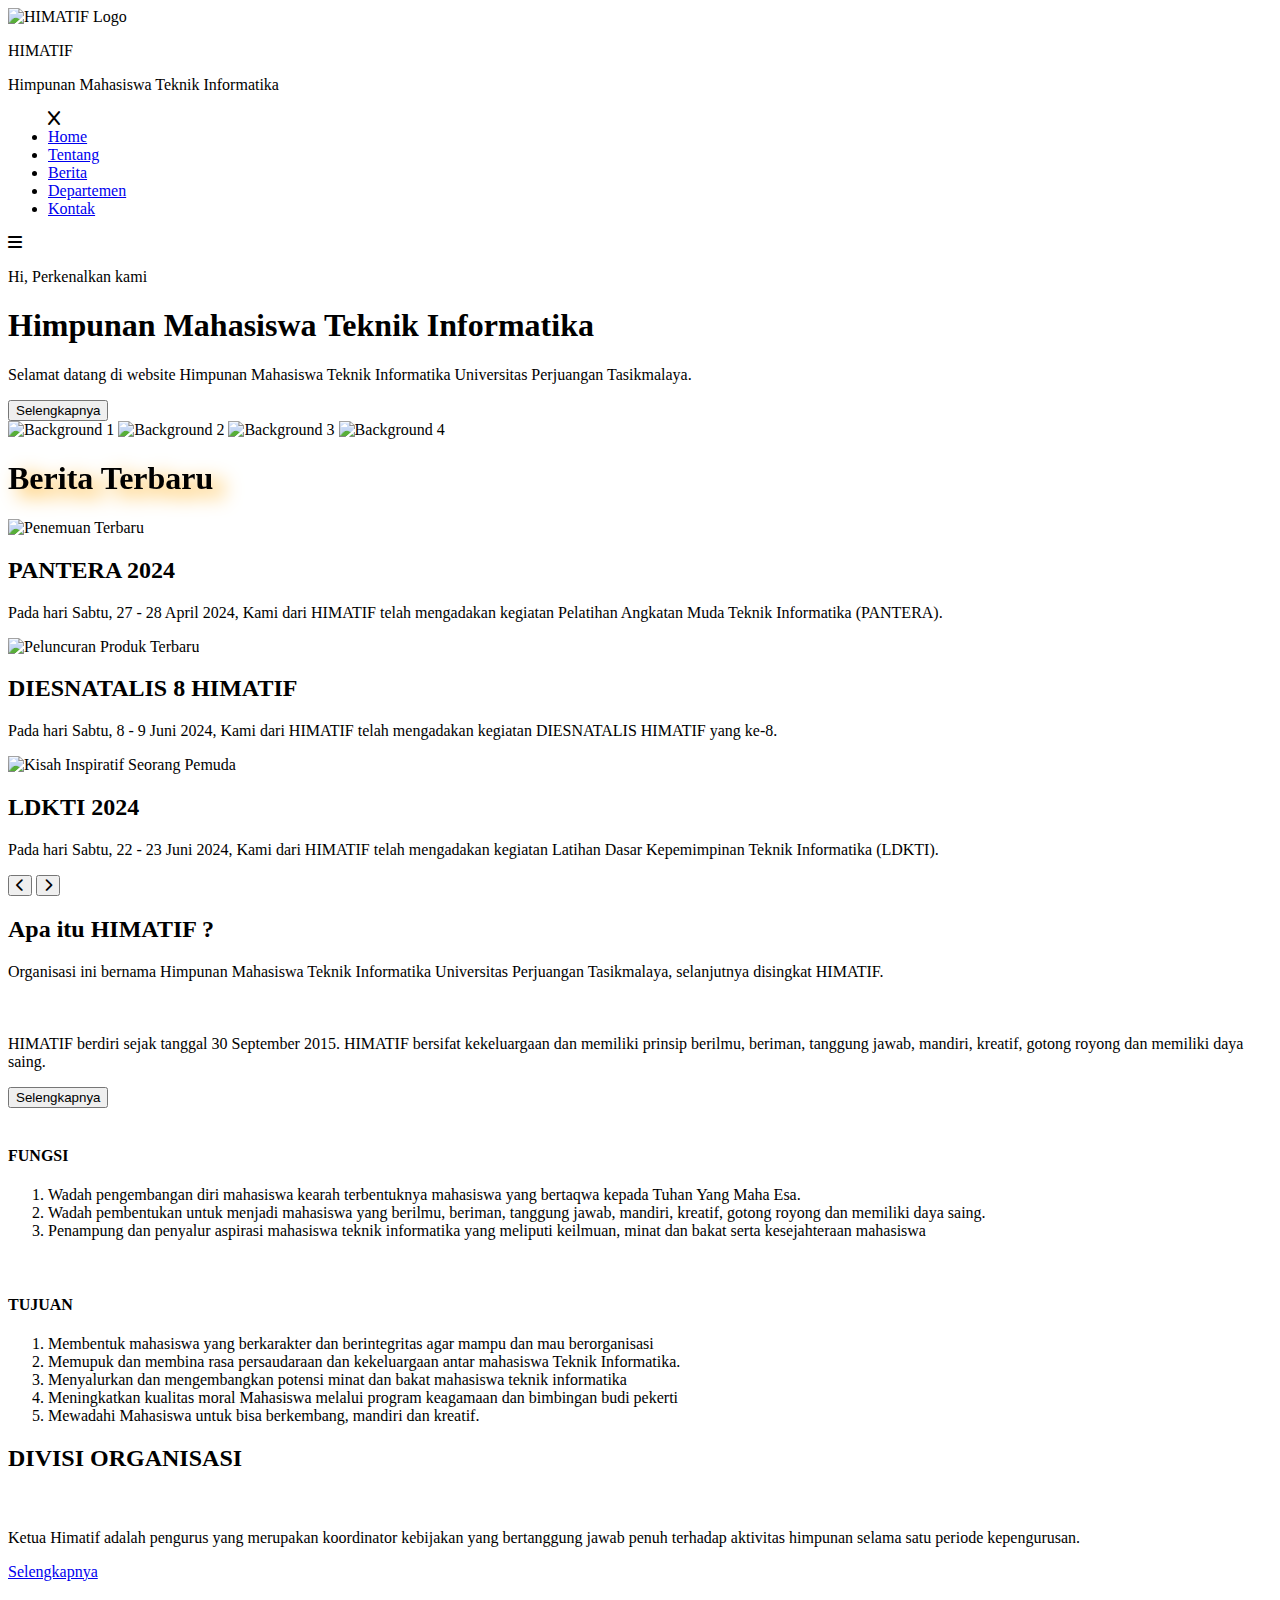
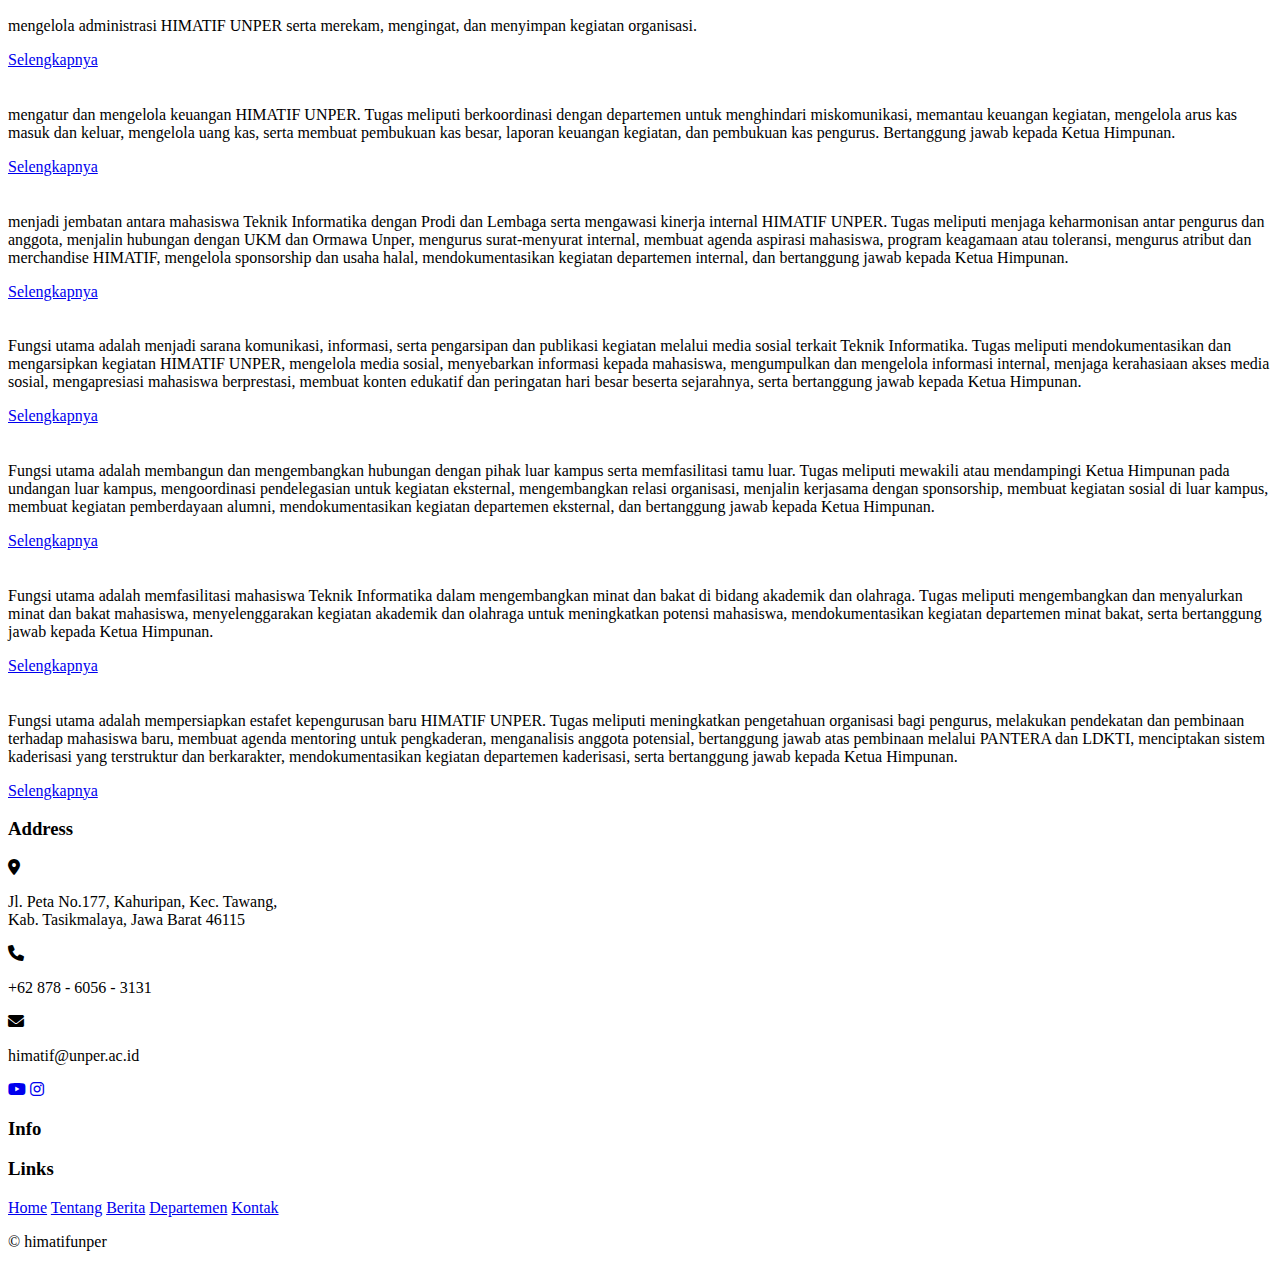
==== index.html @ 8213f9b0 "Add files via upload" ====
<!DOCTYPE html>
<html lang="en">

<head>
    <meta charset="UTF-8">
    <meta name="viewport" content="width=device-width, initial-scale=1.0">
    <title>HIMATIF</title>
    <link rel="icon" href="images/himatif.png" type="image/png">
    <link rel="stylesheet" href="https://cdnjs.cloudflare.com/ajax/libs/slick-carousel/1.8.1/slick.css">
    <link rel="stylesheet" href="https://cdnjs.cloudflare.com/ajax/libs/slick-carousel/1.8.1/slick-theme.css">
    <link rel="stylesheet" href="https://cdnjs.cloudflare.com/ajax/libs/font-awesome/6.0.0-beta3/css/all.min.css">
    <link rel="stylesheet" href="css/style.css">
    <link rel="stylesheet" href="css/media_queries.css">
    <script src="https://kit.fontawesome.com/3304249255.js" crossorigin="anonymous"></script>
</head>

<body>
    <div class="main-page">
        <header>
            <nav class="navbar">
                <div class="logo">
                    <img src="images/himatif.png" alt="HIMATIF Logo"> <!-- Add your logo image here -->
                    <div>
                        <p>HIMATIF</p>
                        <p>Himpunan Mahasiswa Teknik Informatika</p>
                    </div>
                </div>
                <div class="links">
                    <ul>
                        <i class="fa-solid fa-x cross-icon "></i>
                        <li><a href="#">Home</a></li>
                        <li><a href="#about">Tentang</a></li>
                        <li><a href="#berita">Berita</a></li>
                        <li><a href="#services">Departemen</a></li>
                        <li><a href="#kontak">Kontak</a></li>
                    </ul>
                </div>
                <i class="fa-solid fa-bars menu"></i>
            </nav>
        </header>
        <div class="main-page-content padding-horizontal flex">
            <div class="main-content-text">
                <p>Hi, Perkenalkan kami </p>
                <h1>Himpunan Mahasiswa Teknik Informatika </h1>
                <p>Selamat datang di website Himpunan Mahasiswa Teknik Informatika Universitas Perjuangan Tasikmalaya.</p>
                <button class="primary-btn">
                    Selengkapnya
                </button>
            </div>
           <!-- <div class="main-image"><img src="images/himatif.png" alt=""></div>-->
           
           <div class="background-slider ">
            <img  src="images/slide1.JPG" alt="Background 1">
            <img  src="images/slide2.JPG" alt="Background 2">
            <img src="images/slide3.JPG" alt="Background 3">
            <img src="images/slide6.JPG" alt="Background 4">
        </div>
    </div>
</div>
<div class="container_berita">
    <div class="header_berita">
        <h1 style="filter: drop-shadow(10px 7px 10px orange);">Berita Terbaru</h1>
    </div>
</div>
<div id="berita">
<div class="slider-container">
    <div class="news-slider">
        <div class="news-item">
            <div class="news-content">
                <img src="images/pantera.jpg" alt="Penemuan Terbaru">
                <h2>PANTERA 2024</h2>
                <p>Pada hari Sabtu, 27 - 28 April 2024, Kami dari HIMATIF telah mengadakan kegiatan Pelatihan Angkatan Muda Teknik Informatika (PANTERA).</p>
            </div>
        </div>
        <div class="news-item">
            <div class="news-content">
                <img src="images/diesnat.jpg" alt="Peluncuran Produk Terbaru">
                <h2>DIESNATALIS 8 HIMATIF</h2>
                <p>Pada hari Sabtu, 8 - 9 Juni 2024, Kami dari HIMATIF telah mengadakan kegiatan DIESNATALIS HIMATIF yang ke-8.</p>
            </div>
        </div>
        <div class="news-item">
            <div class="news-content">
                <img src="images/ldkti.jpg" alt="Kisah Inspiratif Seorang Pemuda">
                <h2>LDKTI 2024</h2>
                <p>Pada hari Sabtu, 22 - 23 Juni 2024, Kami dari HIMATIF telah mengadakan kegiatan Latihan Dasar Kepemimpinan Teknik Informatika (LDKTI).</p>
            </div>
        </div>
        <!-- Tambahkan berita lainnya sesuai kebutuhan -->
    </div>
</div>

    <button class="slide-prev"><i class="fas fa-chevron-left"></i></button>
        <button class="slide-next"><i class="fas fa-chevron-right"></i></button>
</div>


    <div id="about" class="about-us">
        <div class="header-text ">
            <h2>Apa itu <span class="blue-color">HIMATIF ?</span></h2>
            <p>Organisasi ini bernama Himpunan Mahasiswa Teknik Informatika Universitas Perjuangan Tasikmalaya, selanjutnya disingkat HIMATIF.
        </div>

        </p>
        <div class="about-content">
            <!-- <div class="about-content-left"> -->
            <div class="main-image"><img src="images/himatif.png" alt=""></div>
            <!-- </div> -->
            <div class="about-content-right">
                <h2></h2>
                <p>HIMATIF berdiri sejak tanggal 30 September 2015. HIMATIF bersifat kekeluargaan dan memiliki prinsip berilmu, beriman, tanggung jawab, mandiri, kreatif, gotong royong dan memiliki daya saing.</p>
                <p></p>
                <button class="primary-btn">Selengkapnya</button>
            </div>

        </div>

    </div>
    <div class="customers-cards-section flex">
        <div class="customer-card">
            <img src="images/himatif.png" alt="">
            <div class="card-detail flex-column">
                <section>
                    <h4>FUNGSI</h4>
                </section>
                <p>
                    <ol>
                        <li>Wadah pengembangan diri mahasiswa kearah terbentuknya mahasiswa yang bertaqwa kepada Tuhan Yang Maha Esa.</li>
                        <li>Wadah pembentukan untuk menjadi mahasiswa yang berilmu, beriman, tanggung jawab, mandiri, kreatif, gotong royong dan memiliki daya saing.</li>
                        <li>Penampung dan penyalur aspirasi mahasiswa teknik informatika yang meliputi keilmuan, minat dan bakat serta kesejahteraan mahasiswa</li>
                    </ol>
                    
                </p>
            </div>
        </div>
        <div class="customer-card">
            <img src="images/himatif.png" alt="">
            <div class="card-detail flex-column">
                <section>
                    <h4>TUJUAN</h4>
                    
                </section>
                <p>
                    <ol>
                        <li>Membentuk mahasiswa yang berkarakter dan berintegritas agar mampu dan mau berorganisasi</li>
                        <li>Memupuk dan membina rasa persaudaraan dan kekeluargaan antar mahasiswa Teknik Informatika.</li>
                        <li>Menyalurkan dan mengembangkan potensi minat dan bakat mahasiswa teknik informatika</li>
                        <li>Meningkatkan kualitas moral Mahasiswa melalui program keagamaan dan bimbingan budi pekerti</li>
                        <li>Mewadahi Mahasiswa untuk bisa berkembang, mandiri dan kreatif.</li>
                    </ol>
                </p>
            </div>
        </div>
    </div>
   
    <div id="services" class="our-services max  rgin-top flex ">
        <div class="header-text">

            <h2>DIVISI <span class="blue-color">ORGANISASI</span></h2>
            <p></p>
        </div>
        <div class="service-cards-section flex padding-horizontal">
            <div class="service-card">
                <img src="images/ketua.png" alt="">
                <h3></h3>
                <p>Ketua Himatif adalah pengurus yang merupakan koordinator kebijakan yang bertanggung jawab penuh terhadap aktivitas himpunan selama satu periode kepengurusan.</p>
                <div class="read-more">
                    <a href="presidium.html">Selengkapnya</a>
                </div>
                
            </div>
        </div>
        <div class="service-cards-section flex padding-horizontal">
           
            
            <div class="service-card">
                <img src="images/sekretaris.png" alt="">
                <h3> </h3>
                <p>mengelola administrasi HIMATIF UNPER serta merekam, mengingat, dan menyimpan kegiatan organisasi.</p>
                <div class="read-more">
                    <a href="sekretaris.html">Selengkapnya</a>
                </div>
            </div>
            <div class="service-card">
                <img src="images/bendahara.png" alt="">
                <h3></h3>
                <p>mengatur dan mengelola keuangan HIMATIF UNPER. Tugas meliputi berkoordinasi dengan departemen untuk menghindari miskomunikasi, memantau keuangan kegiatan, mengelola arus kas masuk dan keluar, mengelola uang kas, serta membuat pembukuan kas besar, laporan keuangan kegiatan, dan pembukuan kas pengurus. Bertanggung jawab kepada Ketua Himpunan.</p>
                <div class="read-more">
                    <a href="bendahara.html">Selengkapnya</a>
                </div>
            </div>
        </div>
        <div class="service-cards-section flex padding-horizontal">
           
            
            <div class="service-card">
                <img src="images/internal.png" alt="">
                <h3></h3>
                <p>menjadi jembatan antara mahasiswa Teknik Informatika dengan Prodi dan Lembaga serta mengawasi kinerja internal HIMATIF UNPER. Tugas meliputi menjaga keharmonisan antar pengurus dan anggota, menjalin hubungan dengan UKM dan Ormawa Unper, mengurus surat-menyurat internal, membuat agenda aspirasi mahasiswa, program keagamaan atau toleransi, mengurus atribut dan merchandise HIMATIF, mengelola sponsorship dan usaha halal, mendokumentasikan kegiatan departemen internal, dan bertanggung jawab kepada Ketua Himpunan.</p>
                <div class="read-more">
                    <a href="internal.html">Selengkapnya</a>
                </div>
            </div>
            <div class="service-card">
                <img src="images/medkom.png" alt="">
                <h3> </h3>
                <p>Fungsi utama adalah menjadi sarana komunikasi, informasi, serta pengarsipan dan publikasi kegiatan melalui media sosial terkait Teknik Informatika. Tugas meliputi mendokumentasikan dan mengarsipkan kegiatan HIMATIF UNPER, mengelola media sosial, menyebarkan informasi kepada mahasiswa, mengumpulkan dan mengelola informasi internal, menjaga kerahasiaan akses media sosial, mengapresiasi mahasiswa berprestasi, membuat konten edukatif dan peringatan hari besar beserta sejarahnya, serta bertanggung jawab kepada Ketua Himpunan.
</p>
                <div class="read-more">
                    <a href="medkominfo.html">Selengkapnya</a>
                </div>
            </div>
            <div class="service-card">
                <img src="images/eksternal.png" alt="">
                <h3> </h3>
                <p>Fungsi utama adalah membangun dan mengembangkan hubungan dengan pihak luar kampus serta memfasilitasi tamu luar. Tugas meliputi mewakili atau mendampingi Ketua Himpunan pada undangan luar kampus, mengoordinasi pendelegasian untuk kegiatan eksternal, mengembangkan relasi organisasi, menjalin kerjasama dengan sponsorship, membuat kegiatan sosial di luar kampus, membuat kegiatan pemberdayaan alumni, mendokumentasikan kegiatan departemen eksternal, dan bertanggung jawab kepada Ketua Himpunan.</p>
                <div class="read-more">
                    <a href="eksternal.html">Selengkapnya</a>
                </div>
            </div>
            <div class="service-card">
                <img src="images/minbak.png" alt="">
                <h3> </h3>
                <p>Fungsi utama adalah memfasilitasi mahasiswa Teknik Informatika dalam mengembangkan minat dan bakat di bidang akademik dan olahraga. Tugas meliputi mengembangkan dan menyalurkan minat dan bakat mahasiswa, menyelenggarakan kegiatan akademik dan olahraga untuk meningkatkan potensi mahasiswa, mendokumentasikan kegiatan departemen minat bakat, serta bertanggung jawab kepada Ketua Himpunan.</p>
                <div class="read-more">
                    <a href="minbak.html">Selengkapnya</a>
                </div>
            </div>
            <div class="service-card">
                <img src="images/kaderisasi.png" alt="">
                <h3></h3>
                <p>Fungsi utama adalah mempersiapkan estafet kepengurusan baru HIMATIF UNPER. Tugas meliputi meningkatkan pengetahuan organisasi bagi pengurus, melakukan pendekatan dan pembinaan terhadap mahasiswa baru, membuat agenda mentoring untuk pengkaderan, menganalisis anggota potensial, bertanggung jawab atas pembinaan melalui PANTERA dan LDKTI, menciptakan sistem kaderisasi yang terstruktur dan berkarakter, mendokumentasikan kegiatan departemen kaderisasi, serta bertanggung jawab kepada Ketua Himpunan.
</p>
                <div class="read-more">
                    <a href="kaderisasi.html">Selengkapnya</a>
                </div>
            </div>
        </div>
    </div>
   
    <footer>
        <div class="footer flex justify-space-evenly">
            <div class="address flex-column">
                <h3>Address</h3>
                <div class="address-detail">
                    <div class="flex align-center gap10"><i class="fa-solid fa-location-dot"></i>
                        <p>Jl. Peta No.177, Kahuripan, Kec. Tawang, <br> Kab. Tasikmalaya, Jawa Barat 46115</p>
                    </div>
                    <div class="flex align-center gap10"><i class="fa-solid fa-phone"></i>
                        <p>+62 878 - 6056 - 3131</p>
                    </div>
                    <div class="flex align-center gap10"><i class="fa-solid fa-envelope"></i>
                        <p>himatif@unper.ac.id</p>
                    </div>
                </div>
                <div class="social-media">
                    
                    <a href="https://youtube.com/@himatifunper?si=0-71VTbAVLjy8nnz"><i class="fa-brands fa-youtube"></i></a>
                    <a href="https://www.instagram.com/himatifunper/"><i class="fa-brands fa-instagram"></i></a>
                </div>
            </div>
            <div class="info flex-column">
                <h3>Info</h3>
                <p></p>
            </div>
            <div class="links flex-column">
                <h3>Links</h3>
                <div class="links-name flex-column">
                    <a href="index.html">Home</a>
                    <a href="index.html#about">Tentang</a>
                    <a href="index.html#berita">Berita</a>
                    <a href="index.html#services">Departemen</a>
                    <a href="index.html#kontak">Kontak</a>
                </div>
            </div>
    
        </div>
    </footer>
    <div class="sub-footer ">
        <p>© himatifunper</p>
    </div>
    <script src="https://code.jquery.com/jquery-3.6.0.min.js"></script>
    <script src="https://cdnjs.cloudflare.com/ajax/libs/slick-carousel/1.8.1/slick.min.js"></script>
    <script src="js/script.js"></script>
</body>

</html>
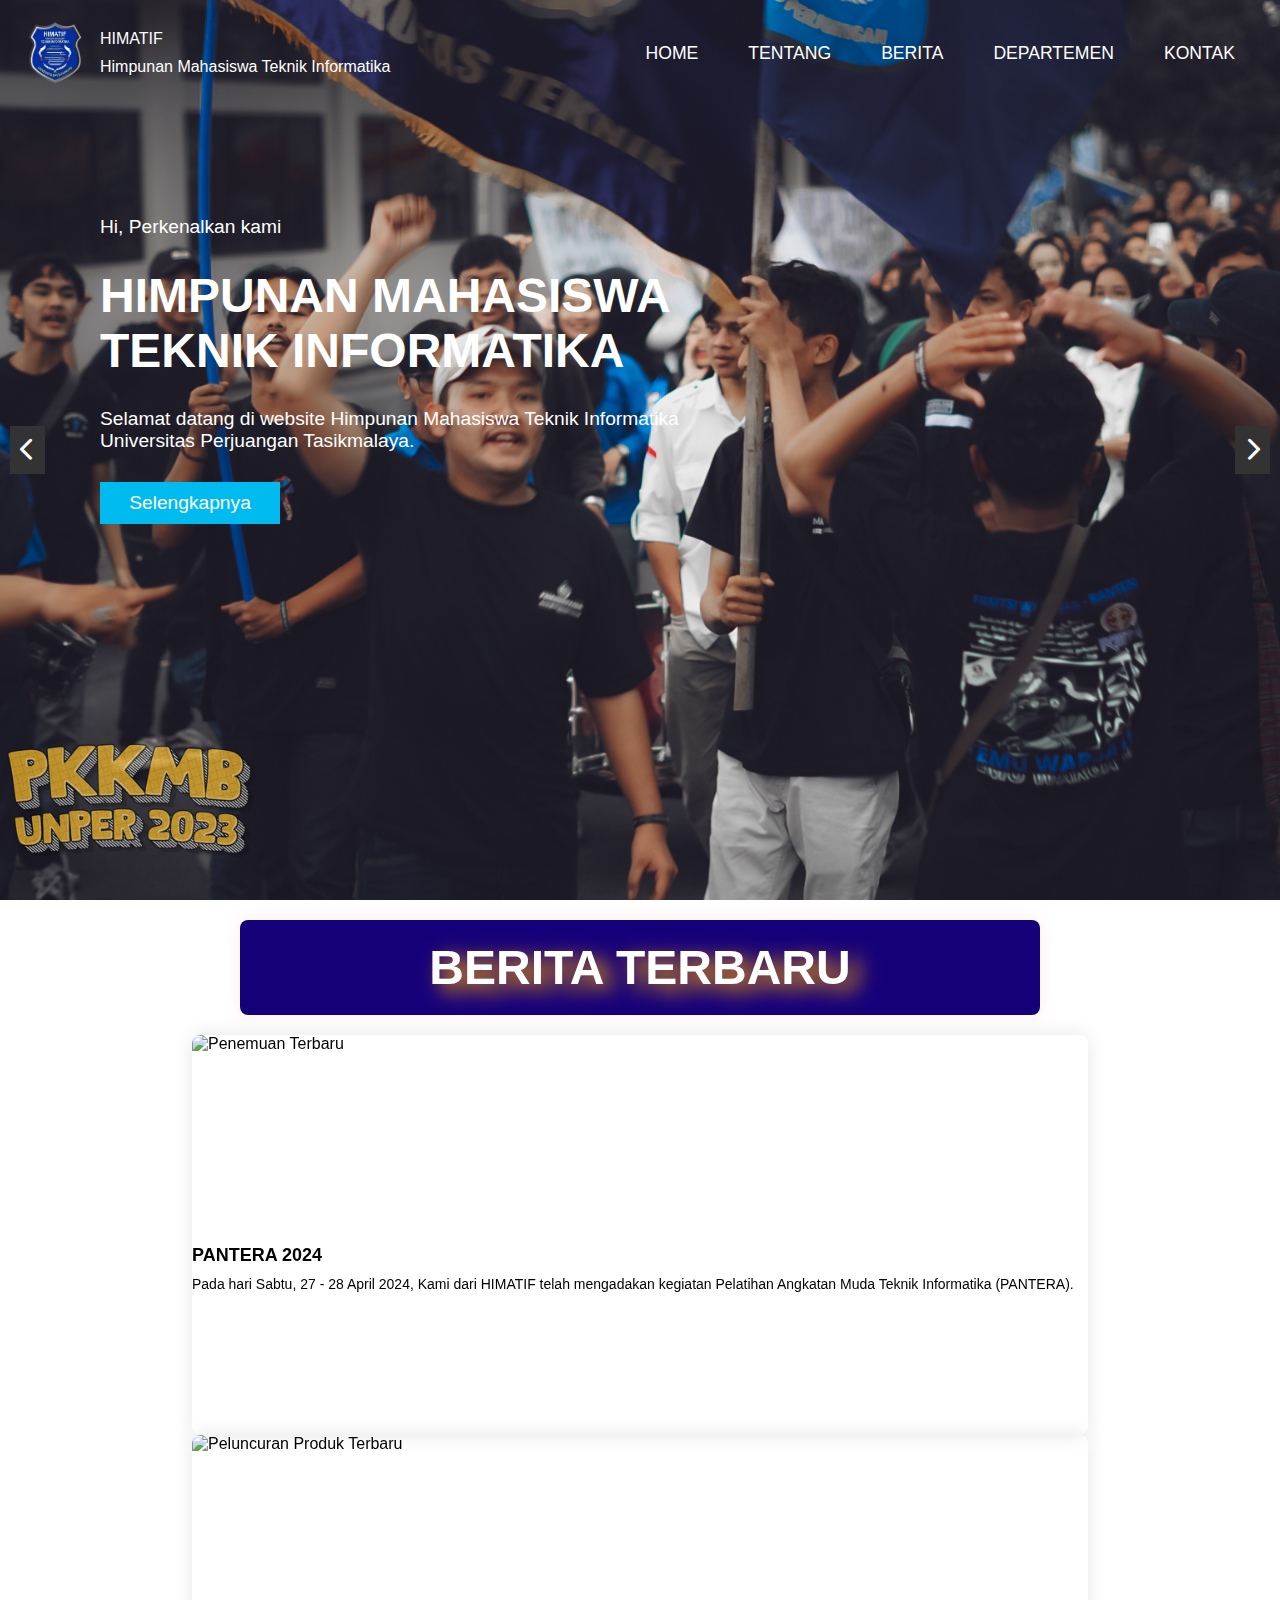
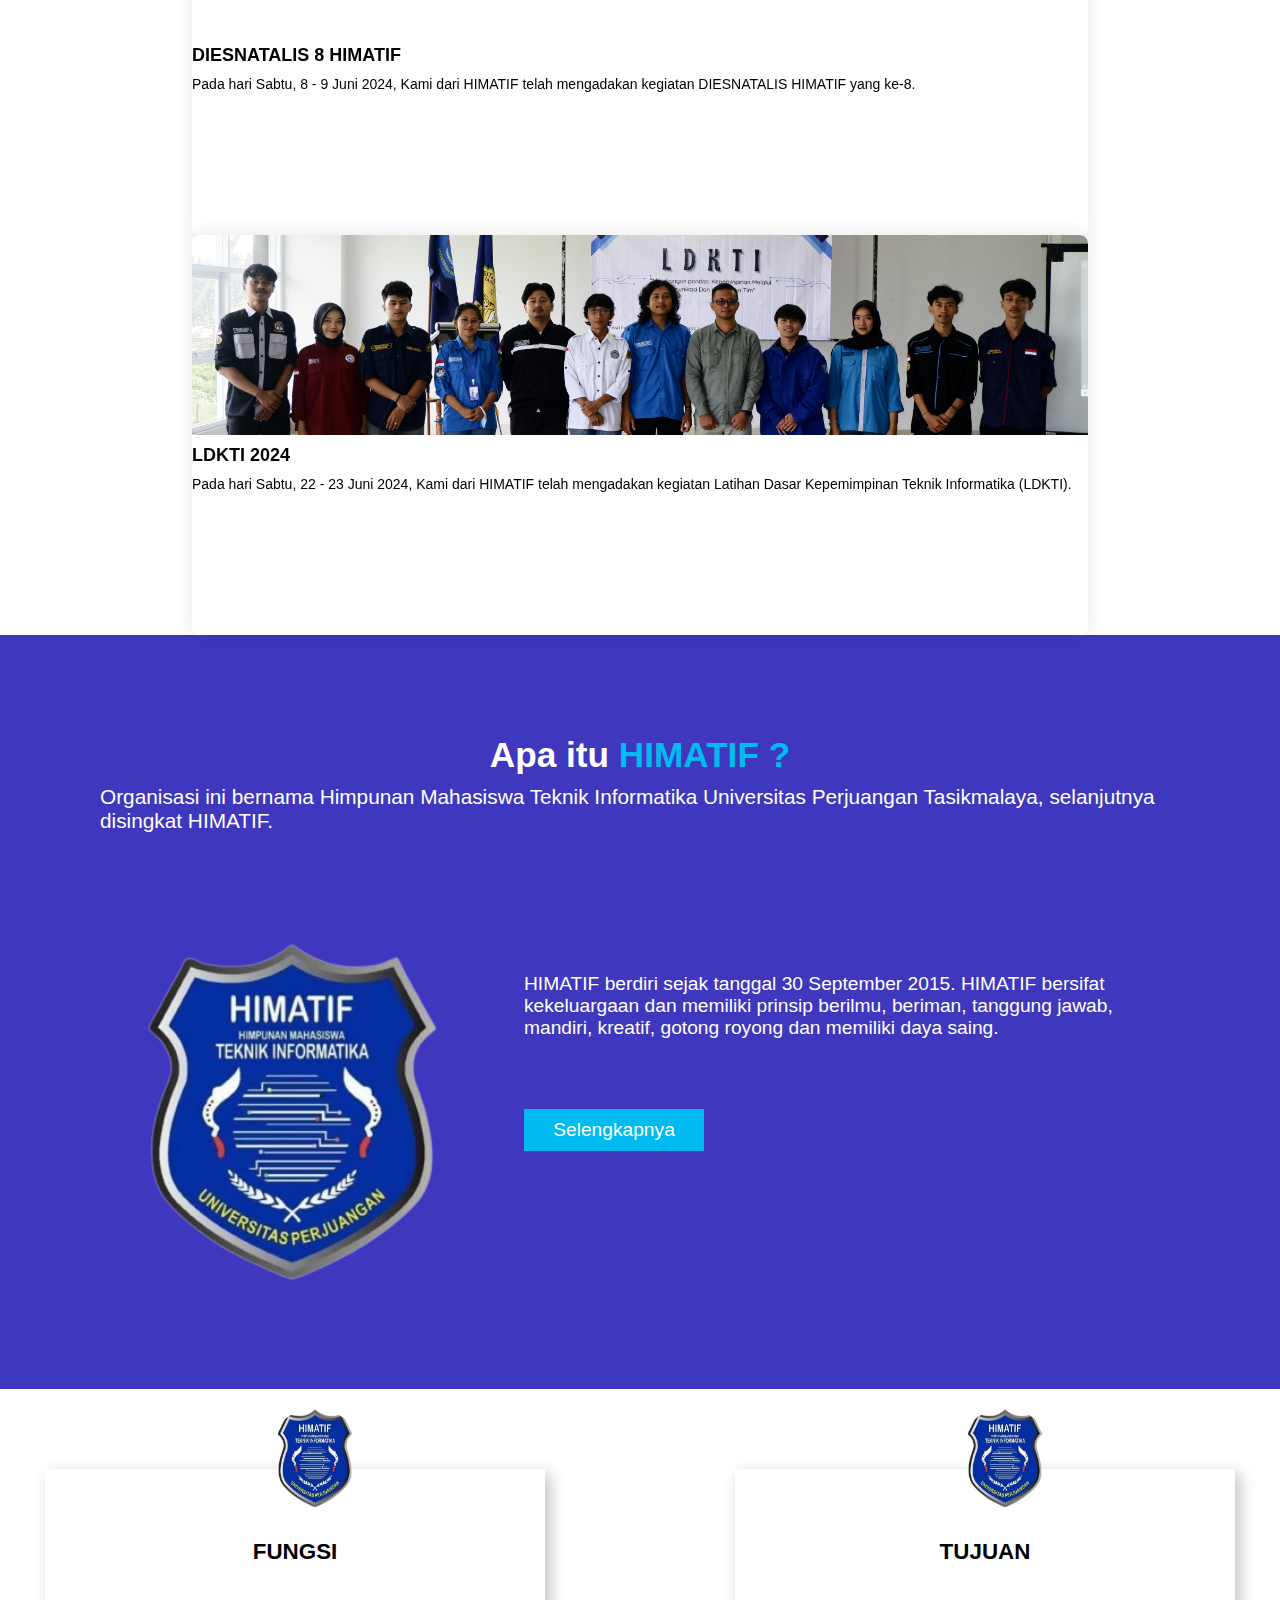
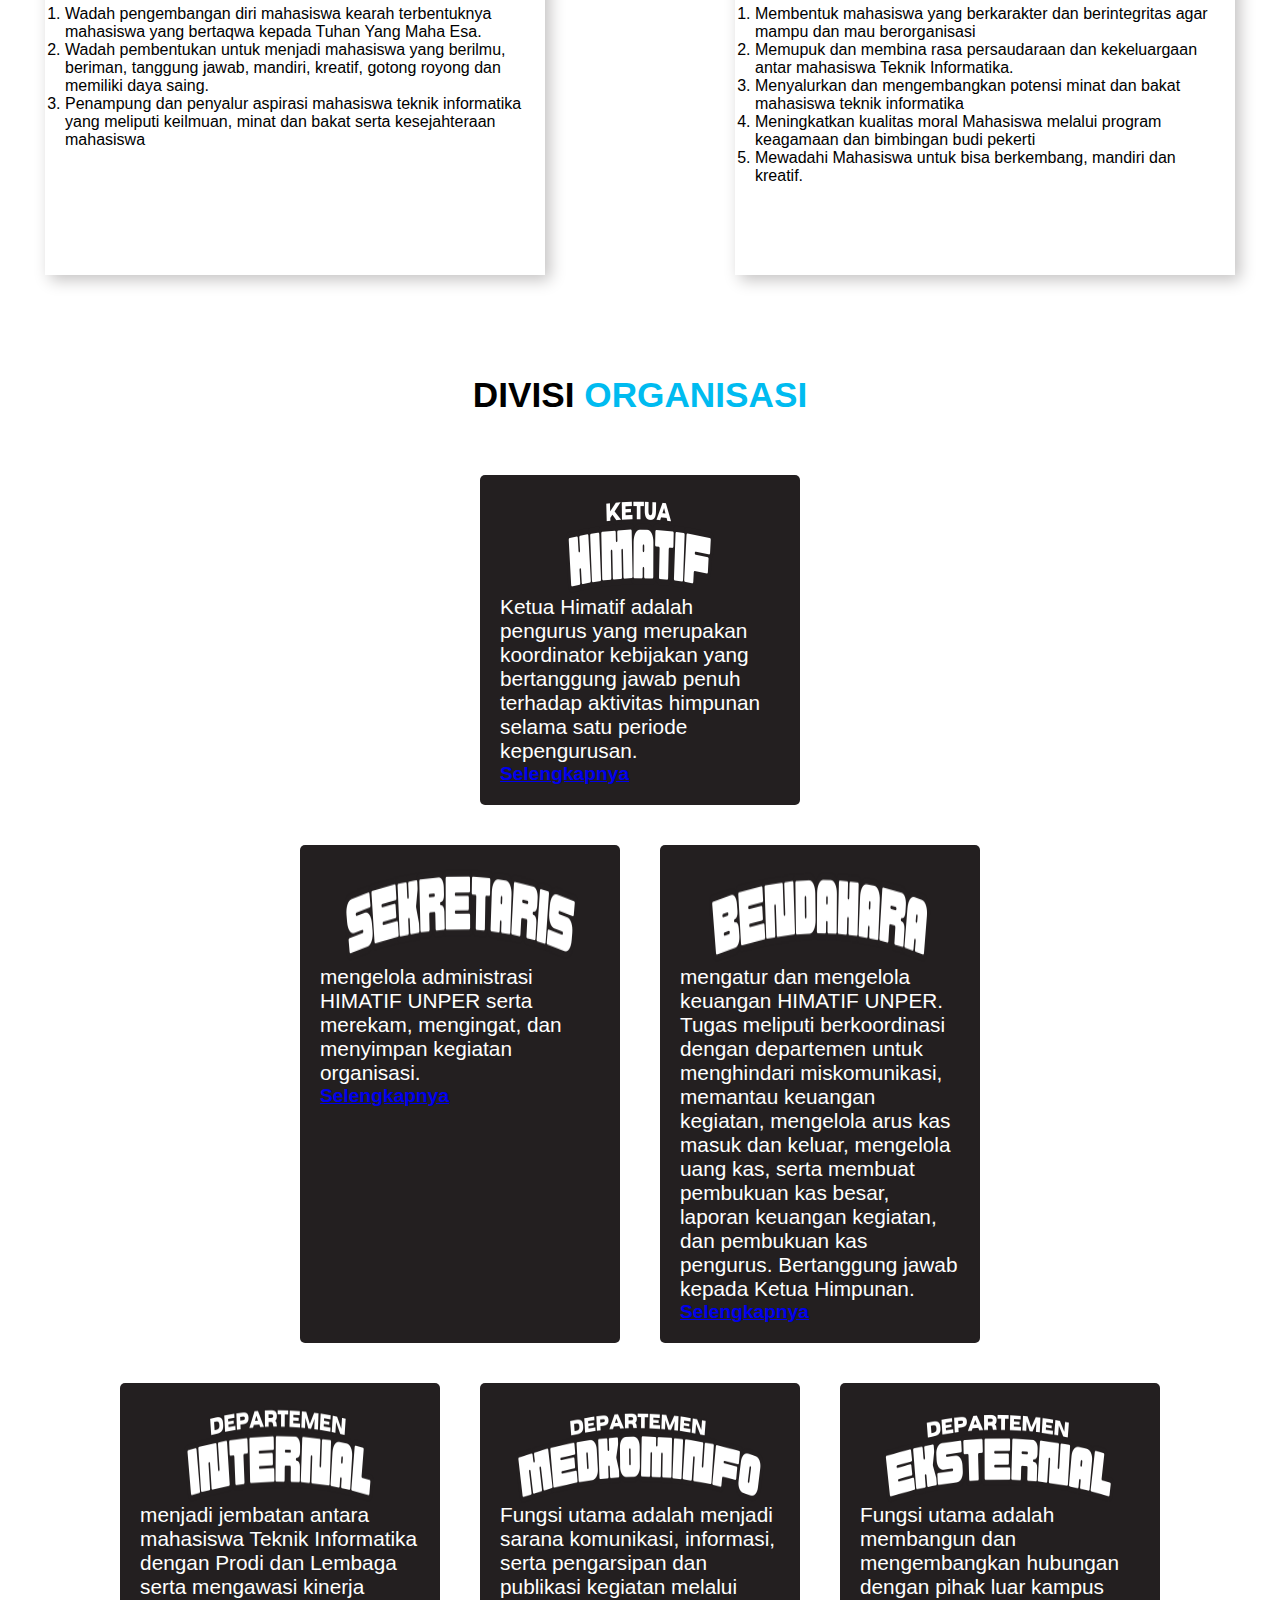
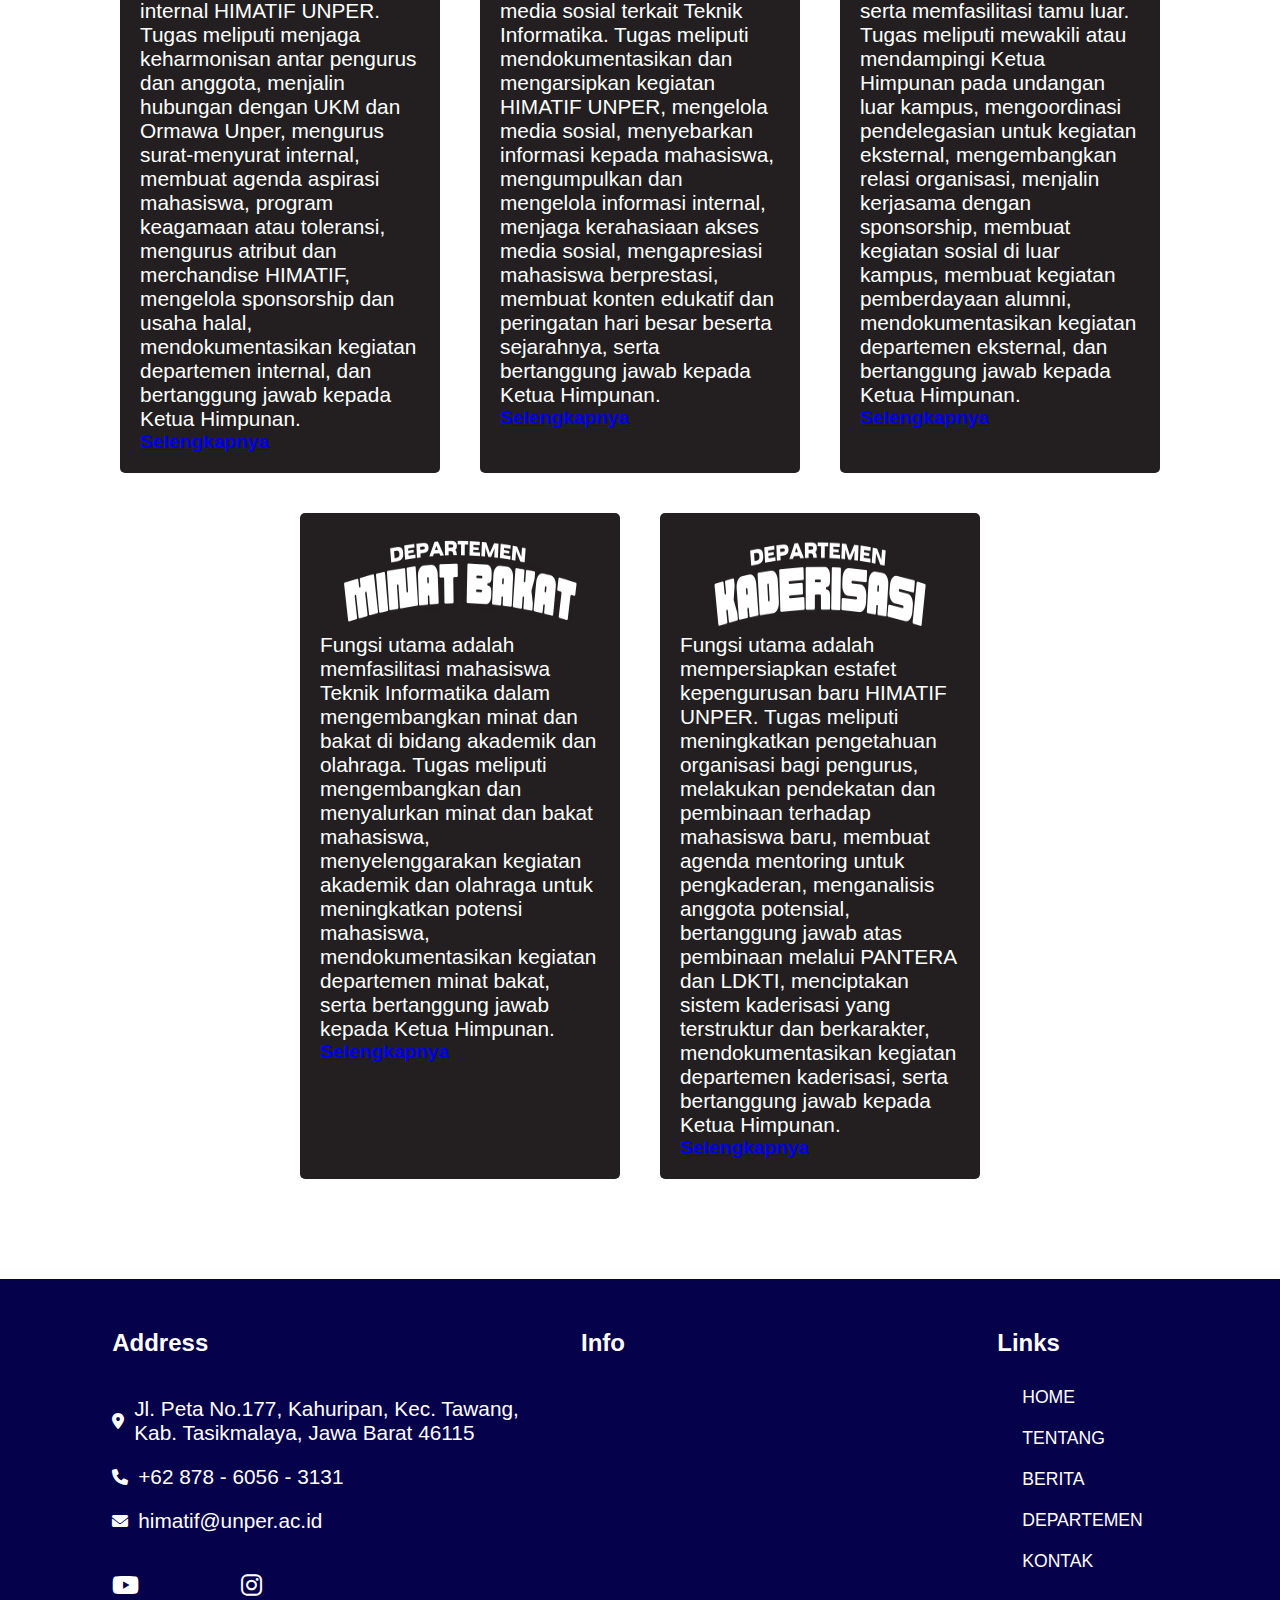
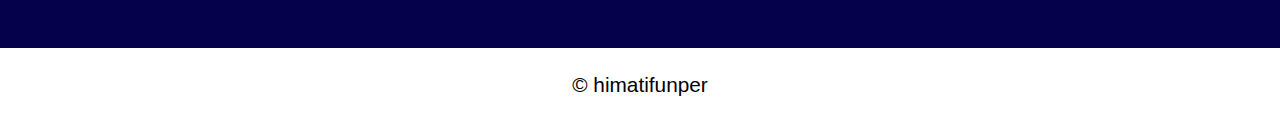
==== commit cc62a630: "Update index.html" ====
--- a/index.html
+++ b/index.html
@@ -53,7 +53,7 @@
             <img  src="images/slide1.JPG" alt="Background 1">
             <img  src="images/slide2.JPG" alt="Background 2">
             <img src="images/slide3.JPG" alt="Background 3">
-            <img src="images/slide6.JPG" alt="Background 4">
+            <img src="images/slide6.jpg" alt="Background 4">
         </div>
     </div>
 </div>
@@ -284,4 +284,4 @@
     <script src="js/script.js"></script>
 </body>
 
-</html>+</html>
--- a/css/style.css
+++ b/css/style.css
@@ -0,0 +1,598 @@
+* {
+    padding: 0;
+    margin: 0;
+    box-sizing: border-box;
+    font-family: sans-serif;
+    /* overflow-x: hidden; */
+}
+
+:root {
+    scroll-behavior: smooth;
+    
+}
+
+.navbar .cross-icon,
+.navbar .menu {
+    display: none;
+    z-index: 1;
+    
+    
+    
+}
+
+.padding-horizontal {
+    padding: 0px 100px;
+}
+
+.margin-top {
+    margin-top: 80px;
+}
+
+h1 {
+    font-size: 3rem;
+    font-weight: bold;
+    color: white;
+    text-transform: uppercase;
+}
+
+h2 {
+    font-size: 2.2rem;
+}
+
+h3 {
+    font-size: 1.5rem;
+}
+
+h4 {
+    font-size: 1.4rem;
+}
+
+p {
+    font-size: 1.3rem;
+    margin: 10px 0px;
+}
+
+.gap10 {
+    gap: 10px;
+}
+
+.justify-space-evenly {
+    justify-content: space-evenly;
+}
+
+.align-center {
+    align-items: center;
+}
+
+.flex {
+    display: flex;
+}
+
+.flex-column {
+    display: flex;
+    flex-direction: column;
+}
+
+
+.main-page p {
+    font-size: 1.2rem;
+    color: white;
+}
+
+.blue-color {
+    color: #00bbf0;
+}
+
+.header-text {
+    display: flex;
+    flex-direction: column;
+    align-items: center;
+    
+}
+
+
+
+.primary-btn {
+    color: white;
+    background-color: #00bbf0;
+    padding: 10px 25px;
+    border: none;
+    font-size: 1.2rem;
+    display: inline-block;
+    width: 180px;
+    cursor: pointer;
+}
+
+.main-page {
+    height: 100vh;
+    width: 100%;
+    position: relative;
+    overflow: hidden;
+}
+
+.background-slider {
+    width: 400%; /* Sesuaikan dengan jumlah gambar, dalam hal ini empat gambar */
+    height: 100%;
+    position: absolute;
+    top: 0;
+    left: 0;
+    animation: slide 10s linear infinite;
+}
+
+.background-slider img {
+    width: 25%; /* Sesuaikan dengan jumlah gambar, dalam hal ini empat gambar */
+    height: 100%;
+    object-fit: cover;
+    position: absolute;
+    top: 0;
+    left: 0;
+    opacity: 0;
+    transition: opacity 1s ease-in-out;
+}
+
+.background-slider img {
+    opacity: 1;
+}
+
+
+
+
+
+.navbar {
+    display: flex;
+    justify-content: space-between;
+    align-items: center;
+   padding: 20px;
+   z-index: 1;
+}
+
+
+.logo {
+    display: flex;
+    align-items: center;
+    z-index: 1;
+}
+.logo p{
+    font-size: 1rem;
+ 
+    color: white;
+    z-index: 1;
+}
+.logo img {
+    width: 70px; /* Adjust the width as needed */
+    margin-right: 10px; /* Add margin for spacing */
+    z-index: 1;
+}
+.links {
+    z-index: 1;
+}
+.links ul {
+    display: flex;
+    list-style: none;
+    z-index: 1;
+}
+
+.links a {
+    color: white;
+    text-decoration: none;
+    font-size: 1.1rem;
+    padding: 0 25px;
+    text-transform: uppercase;
+    z-index: 1;
+}
+
+.links i {
+    padding-right: 10px;
+    z-index: 1;
+}
+
+
+
+.main-page-content {
+    justify-content: space-between;
+    margin-top: 100px;
+    align-items: center;
+    z-index: 1;
+}
+
+.main-content-text {
+    width: 60%;
+    display: flex;
+    flex-direction: column;
+    gap: 20px;
+    z-index: 1;
+}
+
+.main-image img {
+    width: 40vw;
+    animation-name: upDownAnimation;
+    animation-duration: 4s;
+    animation-iteration-count: infinite;
+    animation-timing-function: ease-in-out;
+}
+/* berita terbaru */
+
+.container_berita {
+    max-width: 800px;
+    margin: 20px auto;
+    background-color: #16007a;
+    padding: 20px;
+    border-radius: 8px;
+    box-shadow: 0 0 20px rgba(231, 69, 69, 0.1);
+    text-align: center;
+}
+
+.header_berita {
+    text-align: center;
+}
+
+.slider-container {
+    position: relative;
+    perspective: 1000px;
+}
+
+.news-slider {
+    width: 70%;
+    margin: auto;
+    transform-style: preserve-3d;
+}
+
+.news-item {
+    width: 100%;
+    box-sizing: border-box;
+    height: 400px;
+    transition: transform 0.5s;
+    overflow: hidden;
+    border-radius: 8px;
+    box-shadow: 0 0 20px rgba(0, 0, 0, 0.1);
+    transform: translateZ(0);
+
+}
+
+.news-content {
+    display: flex;
+    flex-direction: column;
+    height: 100%;
+}
+
+.news-item img {
+    width: 100%;
+    height: 200px; /* Sesuaikan tinggi gambar sesuai keinginan Anda */
+    object-fit: cover;
+    border-radius: 8px 8px 0 0;
+}
+
+.news-content h2 {
+    margin-top: 10px;
+    font-size: 18px; /* Sesuaikan ukuran judul sesuai keinginan Anda */
+}
+
+.news-content p {
+    flex-grow: 1;
+    margin-bottom: 10px;
+    font-size: 14px; /* Sesuaikan ukuran deskripsi sesuai keinginan Anda */
+}
+
+.slide-prev, .slide-next {
+    position: absolute;
+    top: 50%;
+    transform: translateY(-50%);
+    font-size: 24px;
+    color: #fff;
+    background-color: #333;
+    border: none;
+    padding: 10px;
+    cursor: pointer;
+}
+
+.slide-prev {
+    left: 10px;
+}
+
+.slide-next {
+    right: 10px;
+}
+/* fungsi dan tujuan */
+
+.customers {
+    margin: 100px 100px;
+    gap: 80px;
+    align-items: center;
+ 
+    
+}
+
+.customer-card p {
+    margin: 0;
+    text-align: start;
+    font-size: 1.1rem;
+    line-height: 30px;
+    
+}
+
+.customers-cards-section {
+    gap: 100px;
+    padding-top: 80px;
+
+
+}
+
+.customer-card {
+    position: relative;
+    /* border: 1px solid grey; */
+    box-shadow: 5px 5px 15px rgb(196, 194, 194);
+    width: 500px;
+    margin: 0 auto;
+    
+
+
+
+}
+
+.customer-card img {
+    height: 100px;
+    width: 100px;
+    border-radius: 50%;
+    position: absolute;
+    top: -60px;
+    left: 44%;
+    
+}
+
+.card-detail {
+    padding: 70px 20px;
+    gap: 20px;
+
+}
+.card-detail h4 {
+  text-align: center;
+
+}
+
+
+
+
+/* ---------divisi organisasi---- */
+
+.our-services {
+    display: flex;
+    flex-direction: column;
+    align-items: center;
+    gap: 40px;
+    margin: 100px 0px;
+}
+
+.service-cards-section {
+    display: flex;
+    flex-wrap: wrap;
+    gap: 40px;
+    justify-content: center;
+}
+
+.service-card {
+    flex: 0 0 calc(33.33% - 40px); /* Menggunakan calc untuk menangani margin antar card */
+    background-color: #231F20;
+    padding: 20px;
+    align-items: center;
+    justify-content: center;
+    border-radius: 5px;
+    box-sizing: border-box;
+}
+
+.service-card p {
+    margin: 0;
+    color: #fff;
+    
+}
+.service-card h3 {
+    text-align: center;
+    
+}
+
+.service-card img {
+    height: 100px;
+    width: 250px;
+    display: block; /* Mengatasi elemen inline-block whitespace gap */
+    margin: 0 auto; /* Rata tengah gambar di dalam .service-card */
+  
+}
+
+
+.read-more {
+    font-size: 1.2rem;
+    font-weight: 600;
+    cursor: pointer;
+}
+
+.read-more:hover {
+    color: #00bbf0;
+}
+
+
+/* --------About-us--------- */
+
+.about-us {
+    color: white;
+    display: flex;
+    flex-direction: column;
+    gap: 40px;
+    align-items: center;
+    background-color:  #3f38be; 
+    
+    padding: 100px 100px;
+
+}
+
+.about-content {
+    display: flex;
+    gap: 40px;
+}
+
+.about-content p {
+    font-size: 1.2rem;
+}
+
+
+.about-content img {
+    width: 30vw;
+    animation-name: upDownAnimation;
+    animation-duration: 4s;
+    animation-iteration-count: infinite;
+    animation-timing-function: ease-in-out;
+}
+
+.about-content-right {
+    display: flex;
+    flex-direction: column;
+    gap: 20px;
+    justify-content: start;
+}
+
+/* --------choose us------------- */
+
+.choose-us {
+    margin: 100px 100px;
+    display: flex;
+    flex-direction: column;
+    gap: 50px;
+    align-items: center;
+
+}
+
+.choose-box {
+    display: flex;
+    flex-direction: column;
+    gap: 20px;
+    align-items: center;
+
+}
+
+.choose-box p {
+    margin: 0;
+    text-align: center;
+    font-size: 1.2rem;
+    line-height: 30px;
+}
+
+.choose-box img {
+    height: 120px;
+    width: 120px;
+    padding: 25px;
+    border: 5px solid #06014b;
+    border-radius: 50%;
+}
+
+
+
+/* divisi presidium */
+
+.our-team {
+    margin: 100px 0px;
+    padding: 100px 50px;
+    background-color: #06014b;
+    color: white;
+    align-items: center;
+    gap: 40px;
+}
+
+.team-cards-section {
+    width: 100%;
+    gap: 20px;
+    flex-wrap: wrap; /* Mengatur agar kartu tim dapat mengalir ke baris baru ketika mencapai lebar maksimum */
+    justify-content: center; /* Untuk membuat kartu tim berada di tengah */
+    
+}
+.team-cards-section p {
+    word-spacing: 5px;
+}
+
+.team-card {
+    gap: 30px;
+    align-items: center;
+    width: 25%;
+    background-color: #1e1b64;
+    padding: 50px 0px;
+    align-items: center; /* Untuk membuat div rata tengah secara horizontal */
+    text-align: center; /* Untuk membuat konten teks rata tengah */
+    margin: 0 auto; /* Untuk membuat div rata tengah secara vertical */
+    margin-bottom: 20px; /* Menambahkan jarak antara setiap kartu tim */
+    box-shadow: 10px 7px 20px orange;
+
+}
+
+.team-card img {
+    height: 350px;
+    width: 400px;
+    
+   
+  
+}
+
+.social-media {
+    display: flex;
+    justify-content: space-evenly;
+    align-items: center;
+    width: 100%;
+    color: white;
+}
+
+.social-media i {
+    font-size: 24px;
+    color: white;
+}
+
+/* -------------footer-section---------- */
+
+
+footer {
+    padding: 50px;
+    background-color: #06014b;
+    color: white;
+}
+
+.address {
+    gap: 30px;
+    align-items: start;
+}
+
+footer .social-media {
+    width: 150px;
+    align-items: start;
+    justify-content: space-between;
+}
+
+.info {
+    width: 30%;
+}
+
+.links {
+    gap: 30px;
+}
+
+
+.links-name {
+    gap: 20px;
+    text-align: start;
+}
+
+.sub-footer {
+    text-align: center;
+    margin: 25px 0;
+}
+
+
+@keyframes upDownAnimation {
+    0% {
+        transform: translate(0, 0);
+    }
+
+    50% {
+        transform: translateY(100px);
+
+    }
+
+    100% {
+        transform: translateY(0px);
+    }
+    
+}--- a/css/media_queries.css
+++ b/css/media_queries.css
@@ -0,0 +1,250 @@
+@media screen and (max-width:991px) {
+    .main-page {
+        height: 160vh;
+    }
+
+  .navbar .menu {
+        display: none;
+    }
+
+    .header-text p {
+        text-align: center;
+    }
+
+    .service-cards-section {
+        padding: 0px 50px;
+    }
+    .customer-card img {
+        left: 39%;
+        
+    }
+}
+
+@media screen and (max-width:769px) {
+    p {
+        font-size: 16px;
+    }
+
+   .navbar .cross-icon {
+        font-size: 20px;
+        align-self: flex-end;
+        display: inline;
+    }
+
+    nav .links {
+        height: 0;
+        overflow: hidden;
+        background-color: rgba(6, 1, 75, 0.8);
+        margin: 0;
+        padding: 0;
+        width: 40%;
+        position: absolute;
+        left: 20px;
+        top: 10px;
+        transition: height 0.3s ease-in-out;
+        z-index: 2;
+        /* Adjust the transition duration as needed */
+
+    }
+
+    nav .links.active {
+        height: 100%;
+    }
+
+    nav .links ul {
+        display: flex;
+        flex-direction: column;
+        gap: 30px;
+        padding: 20px 20px;
+    }
+
+    nav .links a {
+        color: rgb(255, 255, 255);
+
+    }
+
+    .main-page {
+        height: 70vh;
+    }
+
+    .main-page-content {
+        /* padding: 20px; */
+        margin: 50px;
+        display: flex;
+        flex-direction: column;
+    }
+
+    .main-page-content p {
+        font-size: 1rem;
+        font-weight: 400;
+        line-height: 20px;
+    }
+
+    .main-content-text {
+        width: 100%;
+    }
+
+    .main-image img {
+        margin-top: 30px;
+        width: 100%;
+    }
+    .customer-card img {
+        left: 32%;
+        
+    }
+    
+
+    .service-cards-section {
+        flex-direction: column;
+        align-items: center;
+    }
+
+    .service-card {
+        width: 80%;
+    }
+
+    .about-content {
+        display: flex;
+        flex-direction: column;
+
+    }
+
+    .about-content img {
+        width: 90%;
+        margin-bottom: 20px;
+    }
+
+    .about-content p {
+        font-size: 1rem;
+    }
+
+    .our-team {
+        padding: 100px 20px;
+    }
+
+    .team-cards-section {
+        display: flex;
+        flex-wrap: wrap;
+        align-items: center;
+        justify-content: center;
+    }
+
+    .team-card {
+        width: 45%;
+    }
+
+ .navbar .menu {
+        display: inline-block;
+        color: white;
+        font-size: 32px;
+    }
+
+}
+
+@media screen and (max-width:479px) {
+    h1 {
+        font-size: 2.6rem;
+    }
+
+    h2 {
+        font-size: 2rem;
+    }
+
+    h3 {
+        font-size: 1.3rem;
+    }
+
+    nav .links {
+        width: 60%;
+    }
+
+    .main-page {
+        height: 78vh;
+    }
+
+    .main-page-content {
+        padding: 0;
+        margin: 50px 20px;
+    }
+
+    .main-image img {
+        width: 100%;
+        margin-bottom: 50px;
+    }
+
+    .our-services {
+        margin-top: 50px;
+    }
+
+    .service-cards-section {
+        padding: 0 20px;
+    }
+
+    .service-card {
+        width: 100%;
+    }
+
+    .about-us {
+        padding: 100px 20px;
+    
+    }
+
+    .about-content img {
+        width: 100%;
+    }
+
+    .choose-us {
+        margin: 100px 20px;
+    }
+
+    .choose-box p {
+        font-size: 1rem;
+    }
+
+    .our-team {
+        padding: 100px 20px;
+    }
+
+    .team-card {
+        width: 100%;
+    }
+
+    .customers {
+        margin: 100px 20px;
+    }
+
+    .customers-cards-section {
+        display: flex;
+        flex-direction: column;
+        gap: 80px;
+    }
+
+    .customer-card {
+        width: 100%;
+    }
+    .customer-card img {
+        left: 37%;
+        
+    }
+    .aspirasi iframe {
+        width: 90%;
+        
+    }
+
+    footer {
+        padding: 50px 20px;
+    }
+
+    .footer {
+        display: flex;
+        flex-direction: column;
+        gap: 40px;
+        padding: 50px 0px;
+
+    }
+
+    .info {
+        width: 100%;
+    }
+
+}
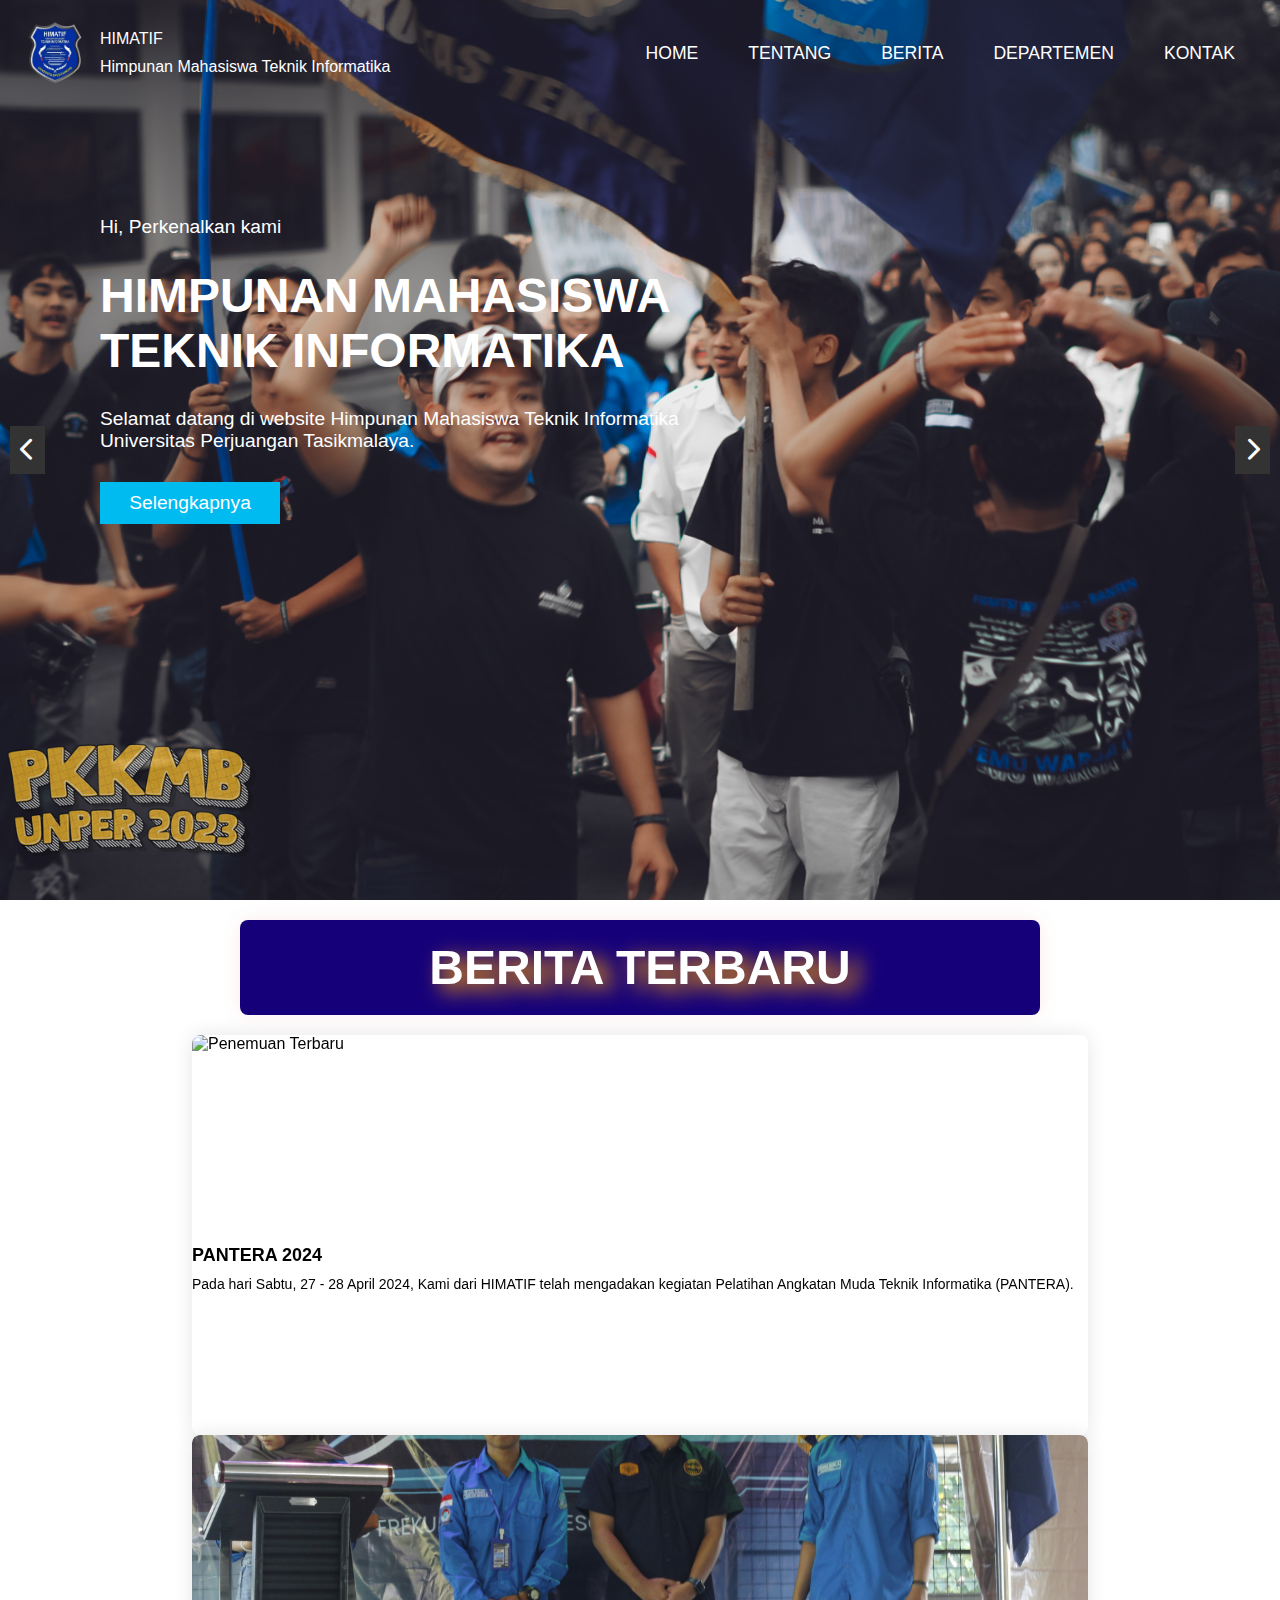
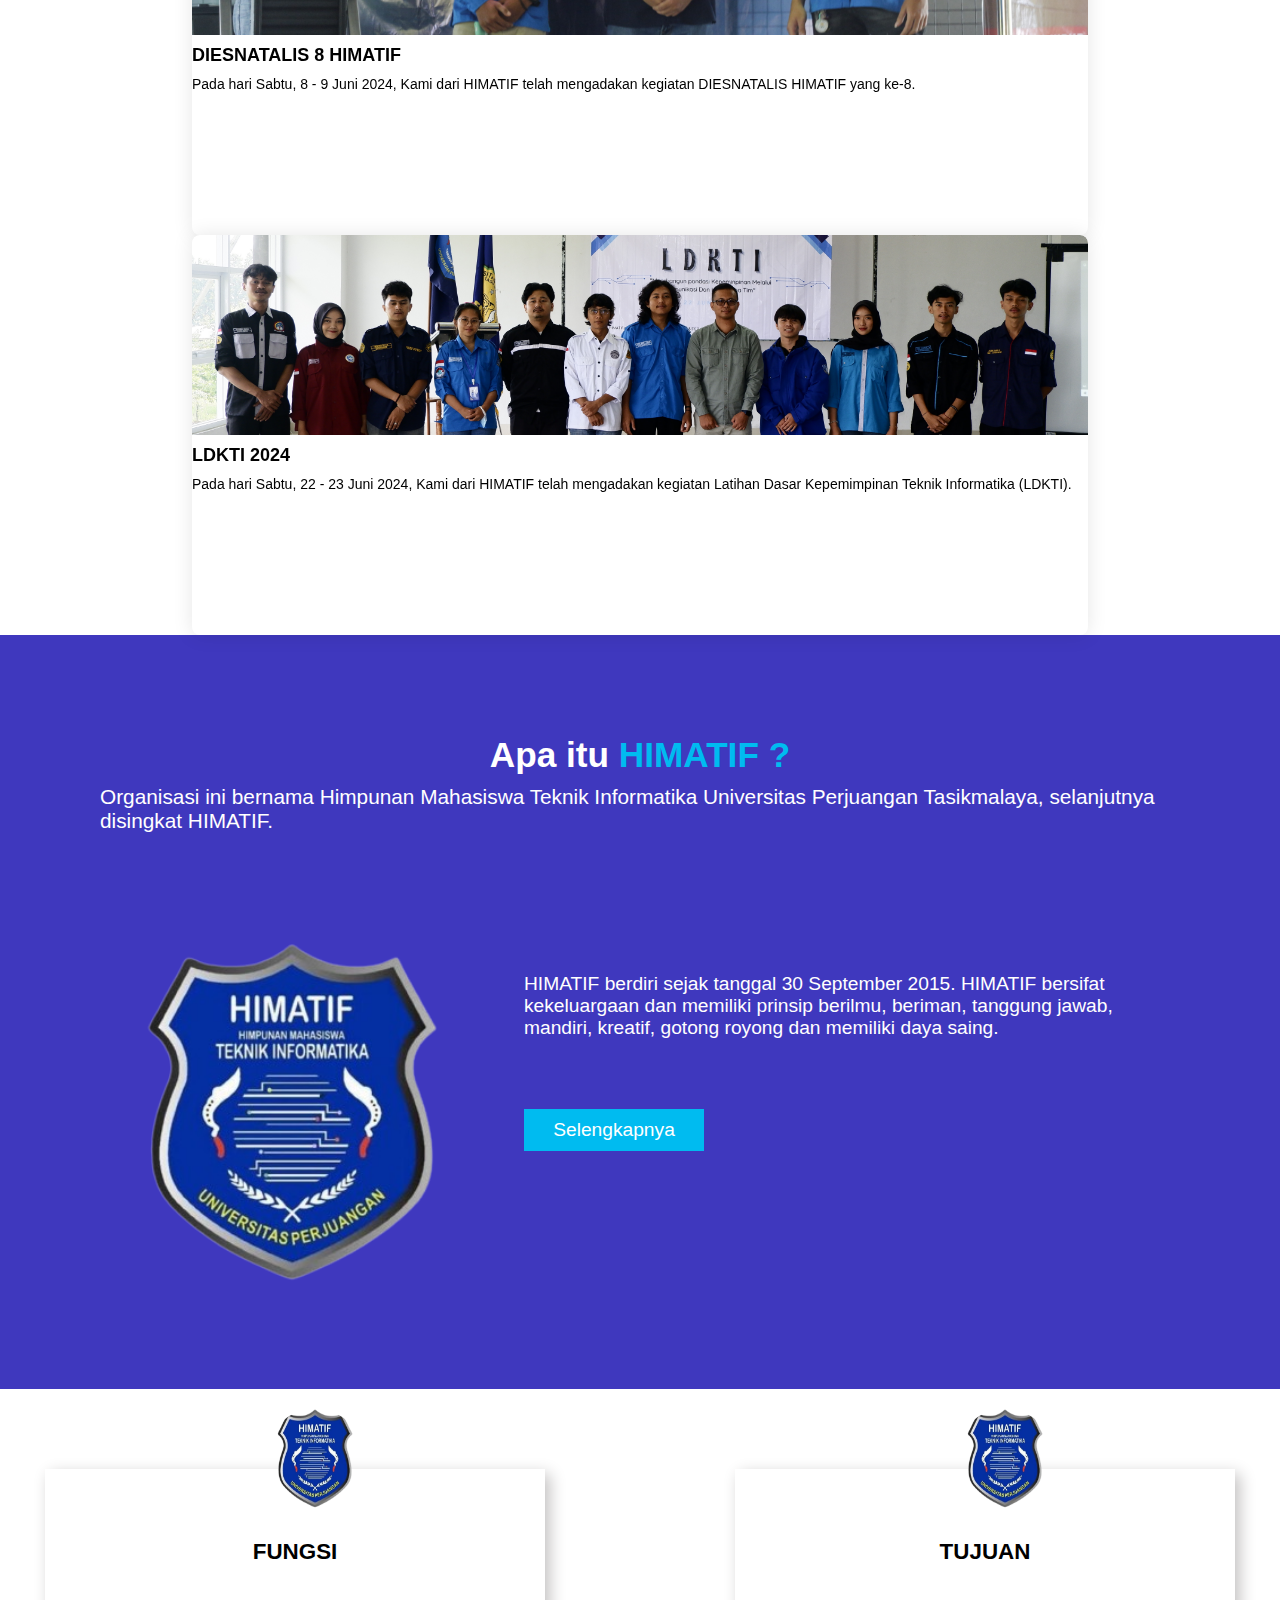
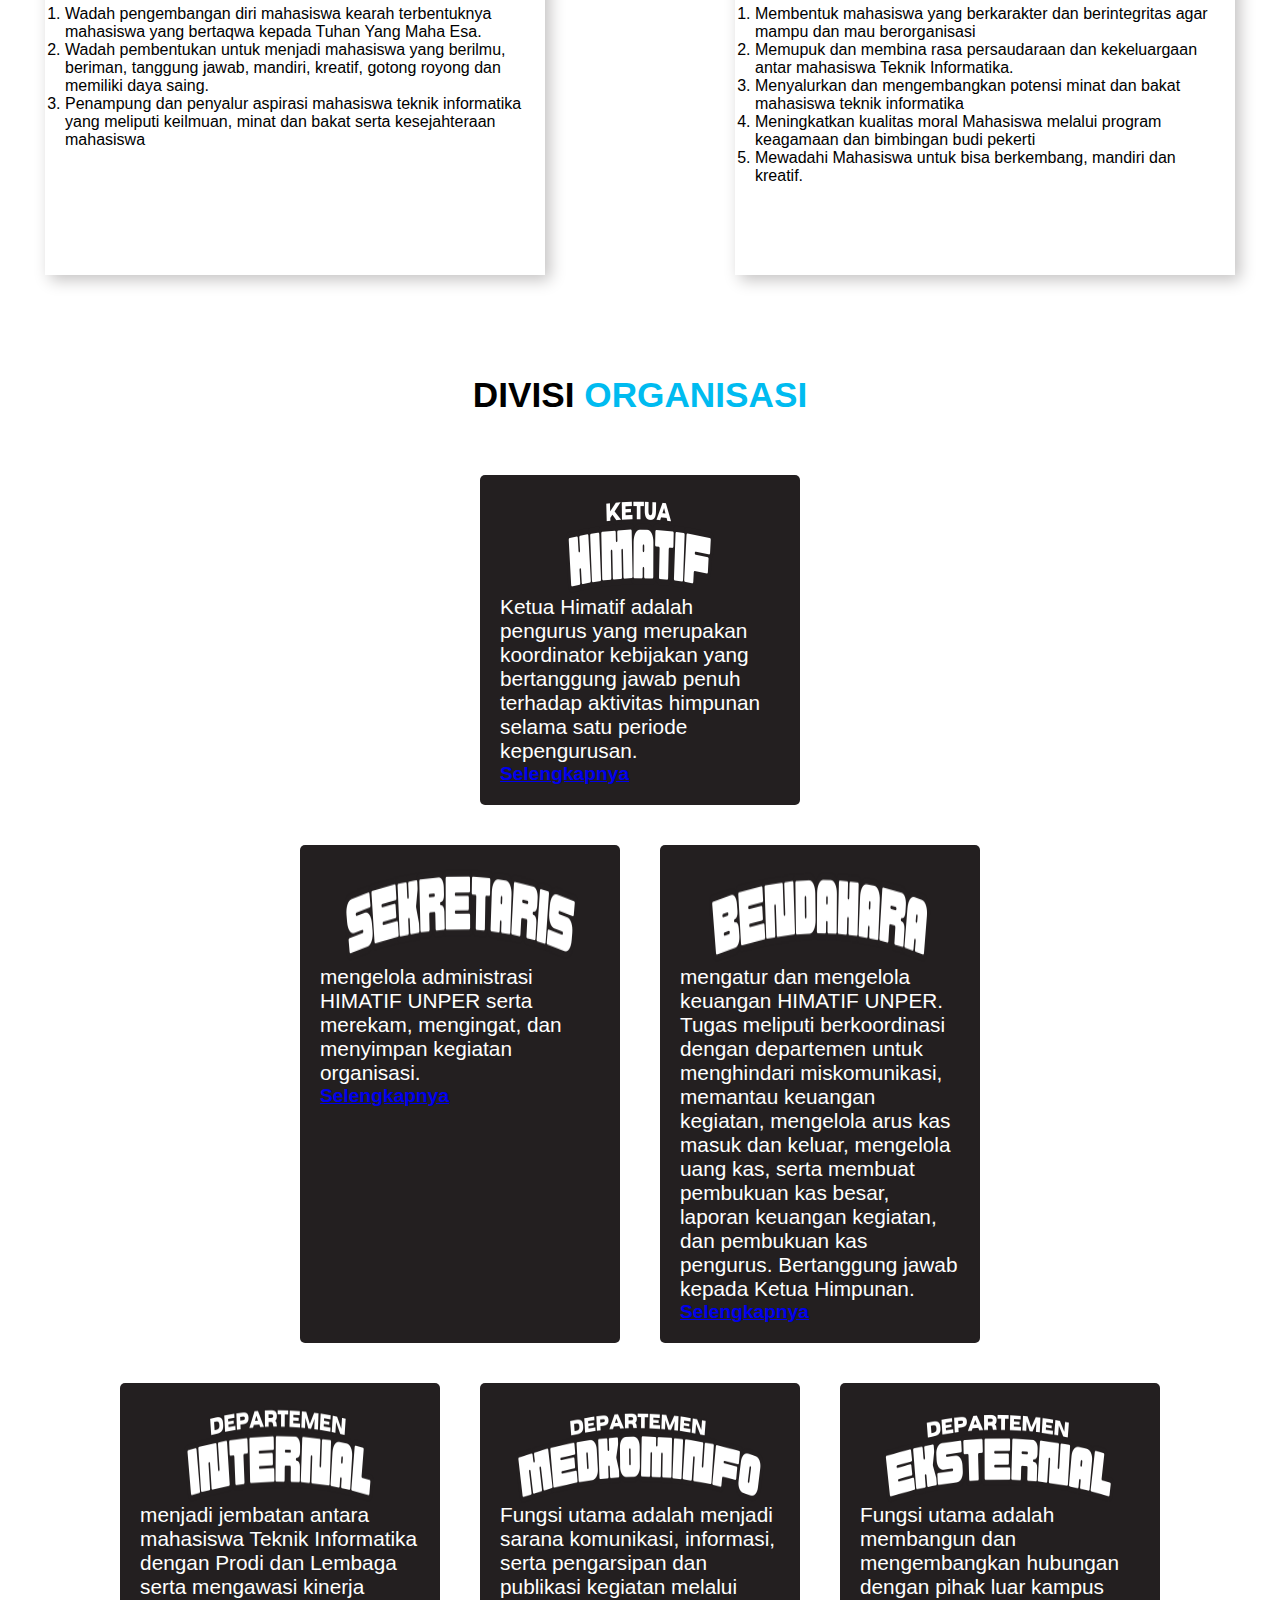
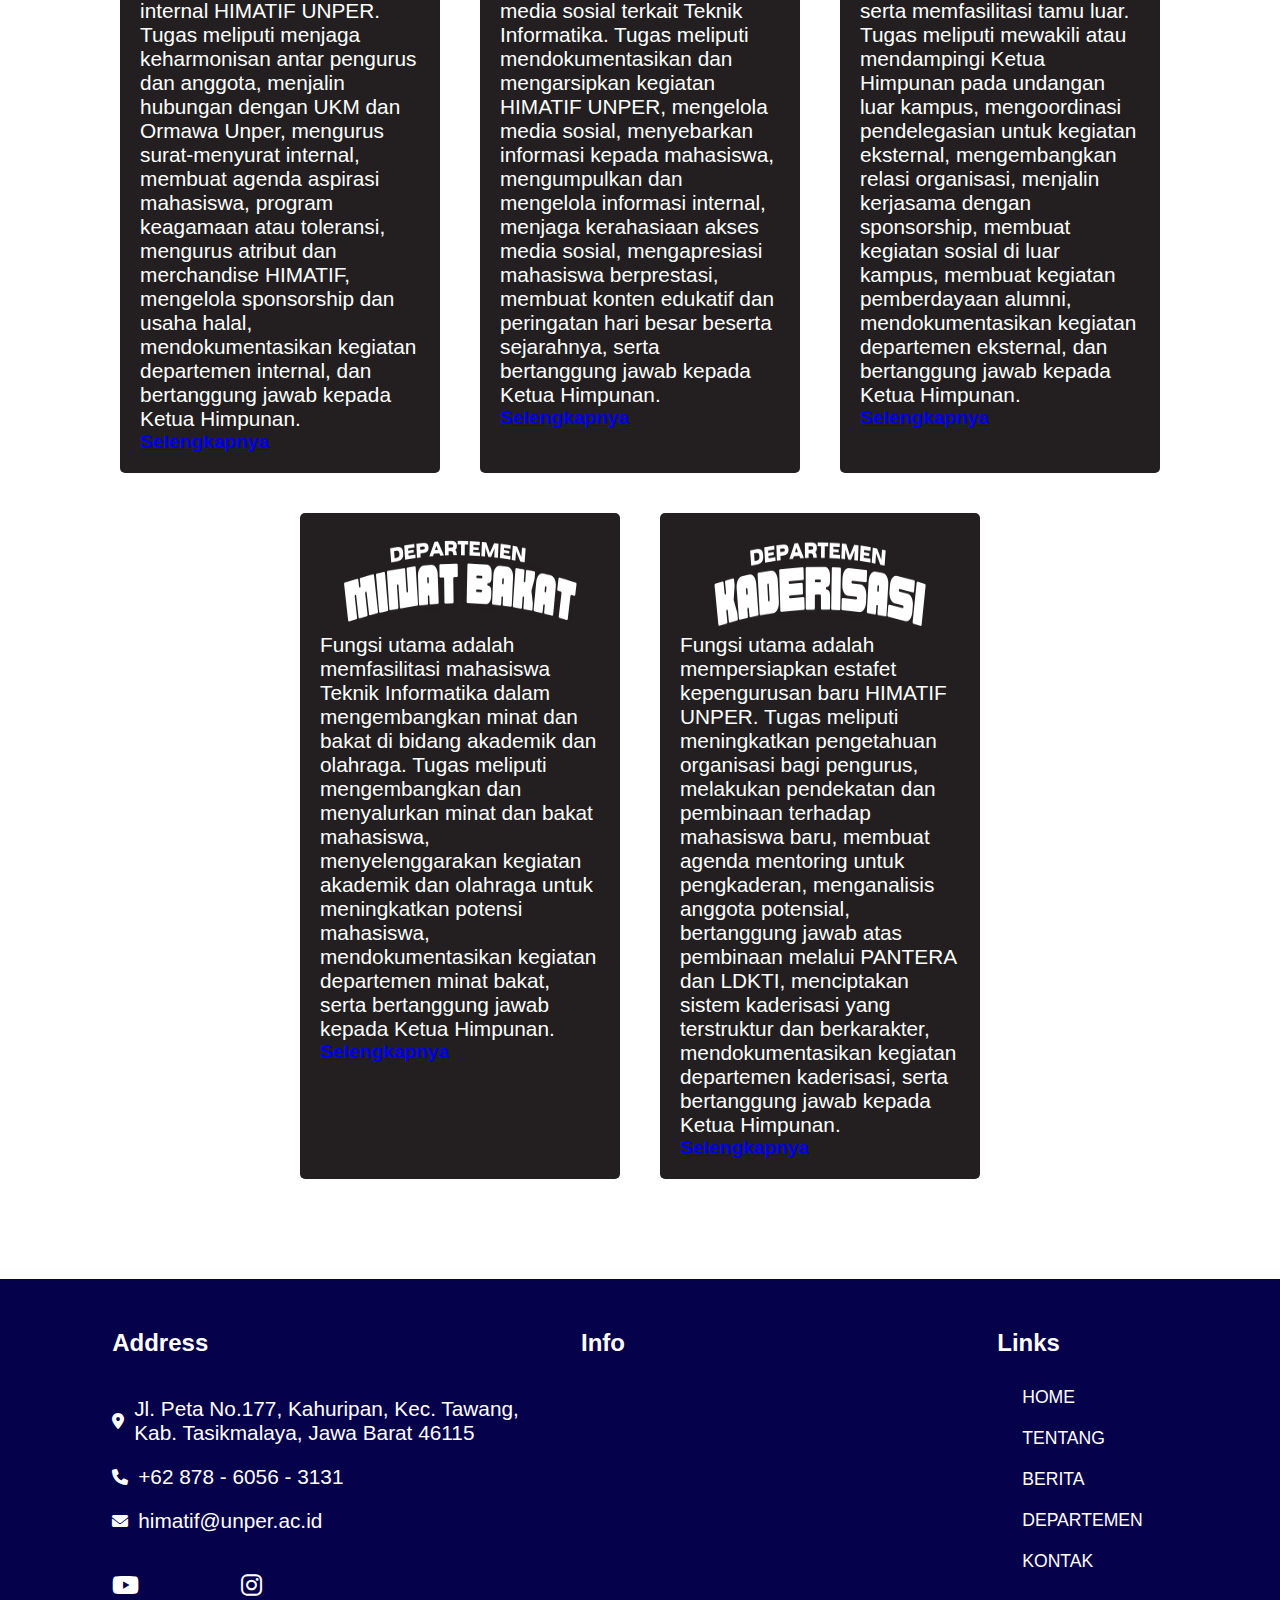
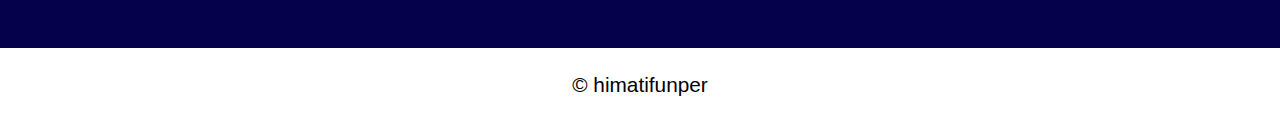
==== commit 464dae5b: "Update index.html" ====
--- a/index.html
+++ b/index.html
@@ -74,7 +74,7 @@
         </div>
         <div class="news-item">
             <div class="news-content">
-                <img src="images/diesnat.jpg" alt="Peluncuran Produk Terbaru">
+                <img src="images/diesnat.JPG" alt="Peluncuran Produk Terbaru">
                 <h2>DIESNATALIS 8 HIMATIF</h2>
                 <p>Pada hari Sabtu, 8 - 9 Juni 2024, Kami dari HIMATIF telah mengadakan kegiatan DIESNATALIS HIMATIF yang ke-8.</p>
             </div>
--- a/css/style.css
+++ b/css/style.css
@@ -521,8 +521,8 @@
 }
 
 .team-card img {
-    height: 350px;
-    width: 400px;
+    height: 300px;
+    width: 300px;
     
    
   
@@ -595,4 +595,4 @@
         transform: translateY(0px);
     }
     
-}+}
